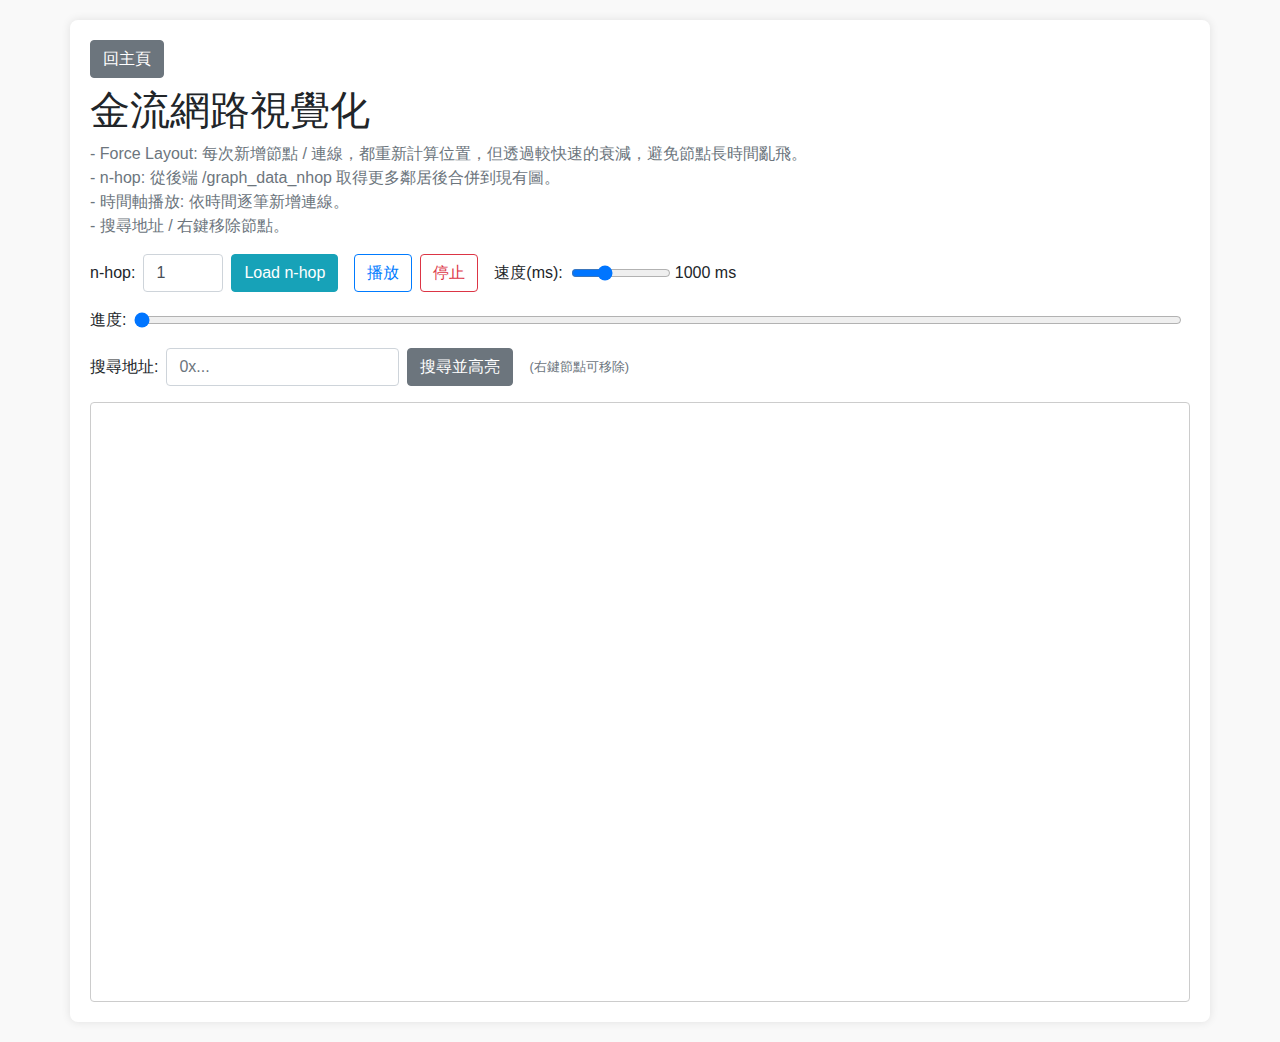
==== templates/graph.html @ bf417b66 "Initial commit - Add project structure, .gitignore, README, LICENSE and source code" ====
<!DOCTYPE html>
<html lang="zh-Hant">
<head>
  <meta charset="UTF-8">
  <title>金流網路視覺化 (Force Layout + n-hop + 時間軸)</title>
  <link rel="stylesheet" href="https://stackpath.bootstrapcdn.com/bootstrap/4.5.2/css/bootstrap.min.css">
  <script src="https://d3js.org/d3.v7.min.js"></script>
  <style>
    body {
      margin: 0; padding: 20px; background: #f9f9f9;
      font-family: "Microsoft JhengHei", sans-serif;
    }
    .container {
      background:#fff; padding:20px; border-radius:8px; 
      box-shadow:0 0 10px rgba(0,0,0,0.1);
    }
    #graph-container {
      width:100%; height:600px; border:1px solid #ccc; border-radius:4px;
      position:relative; overflow:hidden;
    }
    #chart {
      width:100%; height:100%;
      viewBox:0 0 960 600; 
      preserveAspectRatio:xMidYMid meet;
    }
    .node { stroke:#fff; stroke-width:1.5px; cursor:pointer; }
    .link { stroke:#999; stroke-opacity:0.6; }
    .tooltip {
      position:absolute; padding:5px 8px; background:rgba(0,0,0,0.7); color:#fff;
      border-radius:3px; font-size:12px; pointer-events:none; 
      opacity:0; transition:opacity 0.2s; z-index:999;
    }
  </style>
</head>
<body>
<div class="container">
  <a href="/" class="btn btn-secondary mb-2">回主頁</a>
  <h1>金流網路視覺化</h1>
  <p class="text-muted">
    - Force Layout: 每次新增節點 / 連線，都重新計算位置，但透過較快速的衰減，避免節點長時間亂飛。<br>
    - n-hop: 從後端 /graph_data_nhop 取得更多鄰居後合併到現有圖。<br>
    - 時間軸播放: 依時間逐筆新增連線。<br>
    - 搜尋地址 / 右鍵移除節點。
  </p>

  <!-- 操作列: n-hop + 播放速度 + 時間軸 -->
  <div class="form-inline mb-3">
    <label class="mr-2">n-hop:</label>
    <input type="number" id="hopInput" class="form-control mr-2" value="1" style="width:80px;">
    <button id="hopBtn" class="btn btn-info mr-3">Load n-hop</button>

    <button id="playBtn" class="btn btn-outline-primary mr-2">播放</button>
    <button id="stopBtn" class="btn btn-outline-danger mr-3">停止</button>

    <label for="speedRange" class="mr-2">速度(ms):</label>
    <input type="range" id="speedRange" min="100" max="3000" step="100" value="1000" style="width:100px;">
    <span id="speedLabel" class="ml-1">1000 ms</span>
  </div>

  <div class="form-inline mb-3">
    <label class="mr-2">進度:</label>
    <input type="range" id="timelineRange" min="0" value="0" step="1" style="flex:1;">
    <span id="timelineInfo" class="ml-2"></span>
  </div>

  <!-- 搜尋 & 移除 -->
  <div class="form-inline mb-3">
    <label class="mr-2">搜尋地址:</label>
    <input type="text" id="searchInput" class="form-control mr-2" placeholder="0x...">
    <button id="searchBtn" class="btn btn-secondary">搜尋並高亮</button>
    <small class="text-muted ml-3">(右鍵節點可移除)</small>
  </div>

  <div id="graph-container">
    <svg id="chart"></svg>
    <div class="tooltip" id="tooltip"></div>
  </div>
</div>

<script>
// ---- D3.js 基本設定 ----
const svg = d3.select("#chart");
const tooltip = d3.select("#tooltip");
const g = svg.append("g").attr("class","all-content");

// zoom & pan
const zoom = d3.zoom()
  .scaleExtent([0.1, 10])
  .on("zoom",(event)=>{
    g.attr("transform", event.transform);
  });
svg.call(zoom);

// Force Simulation
// 調整 alphaDecay 或 velocityDecay, 使得每次重新啟動後能更快收斂
let simulation = d3.forceSimulation()
  .force("link", d3.forceLink().distance(120).id(d=>d.id))
  .force("charge", d3.forceManyBody().strength(-300))
  .force("center", d3.forceCenter(480,300))
  .alphaDecay(0.05)        // 收斂速度
  .velocityDecay(0.5);     // 速度衰減, 可再自行調大, 例如0.7

let nodes = [];
let links = [];
let linkWidthScale;

// BFS n-hop
document.getElementById("hopBtn").addEventListener("click", async ()=>{
  let hop = parseInt(document.getElementById("hopInput").value)||1;
  try {
    const res = await fetch(`/graph_data_nhop?hop=${hop}`);
    const data = await res.json();
    if(!data.nodes || !data.links){
      alert("n-hop 回傳格式有誤");
      return;
    }
    // 合併
    mergeData(data.nodes, data.links);
    // re-run layout
    simulation.alpha(0.6).restart();
  } catch(e){
    console.error("n-hop error", e);
  }
});

// 載入基礎圖
function loadGraphData() {
  fetch("/graph_data")
    .then(r=>r.json())
    .then(data=>{
      nodes = data.nodes||[];
      links = data.links||[];
      updateGraph();

      // 用於時間軸
      originalLinks = JSON.parse(JSON.stringify(links));
      originalLinks.forEach(l=>{
        if(!l.time) l.time = "1970-01-01 00:00:00";
      });
      originalLinks.sort((a,b)=> new Date(a.time)- new Date(b.time));
      timelineRange.max = originalLinks.length.toString();
      updateTimelineInfo(0, originalLinks.length);
    })
    .catch(e=> console.error("loadGraphData error:", e));
}

// merge n-hop 新回來的 nodes, links
function mergeData(newNodes, newLinks) {
  // 先把已存在id收集
  let existingIds = new Set(nodes.map(n=>n.id));
  let existingPairs = new Set(links.map(l=> l.source.id+"-"+l.target.id+"-"+l.value));
  
  // 合併 nodes
  for(let nd of newNodes){
    if(!existingIds.has(nd.id)){
      nodes.push(nd);
      existingIds.add(nd.id);
    }
  }
  // 合併 links
  for(let lk of newLinks){
    let key = lk.source+"-"+lk.target+"-"+lk.value;
    if(!existingPairs.has(key)){
      links.push(lk);
      existingPairs.add(key);
    }
  }
  updateGraph();
}

function updateGraph() {
  // link join
  let linkSel = g.selectAll("line.link")
    .data(links, d => d.source+"-"+d.target+"-"+d.value);
  linkSel.exit().remove();

  let linkEnter = linkSel.enter().append("line")
    .attr("class","link")
    .on("mouseover",function(e,d){
      d3.select(this).attr("stroke","orange").attr("stroke-width",3);
      tooltip.html(`金額(USD): ${d.value.toFixed(2)}<br>時間: ${d.time}`)
        .style("left",(e.pageX+12)+"px")
        .style("top",(e.pageY+12)+"px")
        .style("opacity",1);
    })
    .on("mousemove",(e)=>{
      tooltip.style("left",(e.pageX+12)+"px")
             .style("top",(e.pageY+12)+"px");
    })
    .on("mouseout",(e,d)=>{
      d3.select(this).attr("stroke","#999").attr("stroke-width", linkWidthScale(d.value));
      tooltip.style("opacity",0);
    });
  linkSel = linkSel.merge(linkEnter);

  // node join
  let nodeSel = g.selectAll("circle.node")
    .data(nodes, d=> d.id);
  nodeSel.exit().remove();

  let nodeEnter = nodeSel.enter().append("circle")
    .attr("class","node")
    .attr("r",10)
    .attr("fill", d=> d.is_blacklisted? "red":"green")
    .on("mouseover", function(e,d){
      tooltip.html(`地址: ${d.id}<br>黑名單: ${d.is_blacklisted?'是':'否'}`)
        .style("left",(e.pageX+12)+"px")
        .style("top",(e.pageY+12)+"px")
        .style("opacity",1);
    })
    .on("mousemove",(e)=>{
      tooltip.style("left",(e.pageX+12)+"px").style("top",(e.pageY+12)+"px");
    })
    .on("mouseout",()=>{
      tooltip.style("opacity",0);
    })
    .on("contextmenu",(e,d)=>{
      e.preventDefault();
      removeNode(d.id);
    })
    .call(d3.drag()
      .on("start", dragstarted)
      .on("drag", dragged)
      .on("end", dragended)
    );
  nodeSel = nodeSel.merge(nodeEnter);

  // linkWidthScale
  let maxVal = d3.max(links, d=> d.value) || 1;
  linkWidthScale = d3.scaleLinear().domain([0, maxVal]).range([0.5,8]);
  linkSel.attr("stroke","#999")
         .attr("stroke-width", d=> linkWidthScale(d.value));

  // Force simulation
  simulation.nodes(nodes);
  // 若 link.source, link.target 還是字串 => 需先 transform
  // 但我們 BFS 回來其實是 string, D3 會自動 map =>  這裡 .id(d=>d.id)
  simulation.force("link").links(links);
  // 重新啟動  alpha=0.6 => 以一個中等數值開始
  simulation.alpha(0.6).restart();
  
  simulation.on("tick", ()=>{
    linkSel
      .attr("x1", d=> d.source.x)
      .attr("y1", d=> d.source.y)
      .attr("x2", d=> d.target.x)
      .attr("y2", d=> d.target.y);
    nodeSel
      .attr("cx", d=> d.x)
      .attr("cy", d=> d.y);
  });
}

// 拖曳
function dragstarted(event,d) {
  if(!event.active) simulation.alphaTarget(0.3).restart();
  d.fx = d.x;
  d.fy = d.y;
}
function dragged(event,d) {
  d.fx = event.x;
  d.fy = event.y;
}
function dragended(event,d) {
  if(!event.active) simulation.alphaTarget(0);
  // 如果想讓節點固定位置 => 保留 d.fx, d.fy
  // 若想讓它在下次layout時動 => 註解下行
  // d.fx = null; d.fy = null;
}

function removeNode(id) {
  nodes = nodes.filter(n=> n.id!==id);
  links = links.filter(l=> {
    let sid = (typeof l.source==="object")?l.source.id:l.source;
    let tid = (typeof l.target==="object")?l.target.id:l.target;
    return (sid!==id && tid!==id);
  });
  updateGraph();
}

// 搜尋
document.getElementById("searchBtn").addEventListener("click", ()=>{
  let kw = document.getElementById("searchInput").value.trim().toLowerCase();
  if(!kw) return;
  g.selectAll("circle.node")
    .attr("fill", d=> d.is_blacklisted?"red":"green")
    .filter(d=> d.id.toLowerCase().includes(kw))
    .attr("fill","yellow");
});

// ---------- 時間軸播放 ----------
let originalLinks = [];
let playing = false;
let timer = null;
let currentIndex = 0;
let speedMs = 1000;

let speedRange = document.getElementById("speedRange");
let speedLabel = document.getElementById("speedLabel");
speedMs = parseInt(speedRange.value,10);
speedLabel.textContent = speedMs+" ms";

speedRange.addEventListener("input",()=>{
  speedMs = parseInt(speedRange.value,10);
  speedLabel.textContent = speedMs+" ms";
  if(playing){
    stopPlayback();
    startPlayback();
  }
});

// timeline
let timelineRange = document.getElementById("timelineRange");
let timelineInfo = document.getElementById("timelineInfo");
timelineRange.value="0";
timelineRange.addEventListener("input",()=>{
  let val = parseInt(timelineRange.value,10);
  stopPlayback();
  jumpToIndex(val);
});

document.getElementById("playBtn").addEventListener("click",()=>{
  stopPlayback();
  startPlayback();
});
document.getElementById("stopBtn").addEventListener("click",()=>{
  stopPlayback();
});

function startPlayback() {
  if(playing) return;
  playing = true;

  // 清空圖
  nodes = [];
  links = [];
  updateGraph();

  currentIndex=0;
  timelineRange.value="0";
  updateTimelineInfo(currentIndex, originalLinks.length);

  timer = setInterval(()=>{
    if(currentIndex>=originalLinks.length) {
      stopPlayback();
      return;
    }
    addLinkUpToIndex(currentIndex);
    currentIndex++;
    timelineRange.value=currentIndex.toString();
    updateTimelineInfo(currentIndex, originalLinks.length);
  }, speedMs);
}
function stopPlayback() {
  playing=false;
  if(timer) clearInterval(timer);
}
function addLinkUpToIndex(idx){
  let l = originalLinks[idx];
  // 確保 source/target
  let sid = l.source, tid = l.target;
  if(!nodes.find(n=> n.id===sid)){
    nodes.push({ id: sid, is_blacklisted:false});
  }
  if(!nodes.find(n=> n.id===tid)){
    nodes.push({ id: tid, is_blacklisted:false});
  }
  links.push(l);
  updateGraph();  // Force layout => 節點可能動, 但會快速收斂
}
function jumpToIndex(newIndex){
  nodes=[];
  links=[];
  updateGraph();
  for(let i=0;i<newIndex;i++){
    addLinkUpToIndex(i);
  }
  currentIndex=newIndex;
  updateTimelineInfo(currentIndex, originalLinks.length);
}
function updateTimelineInfo(idx, total){
  timelineInfo.textContent=`${idx} / ${total}`;
}

// 載入基礎資料
loadGraphData();
</script>
</body>
</html>
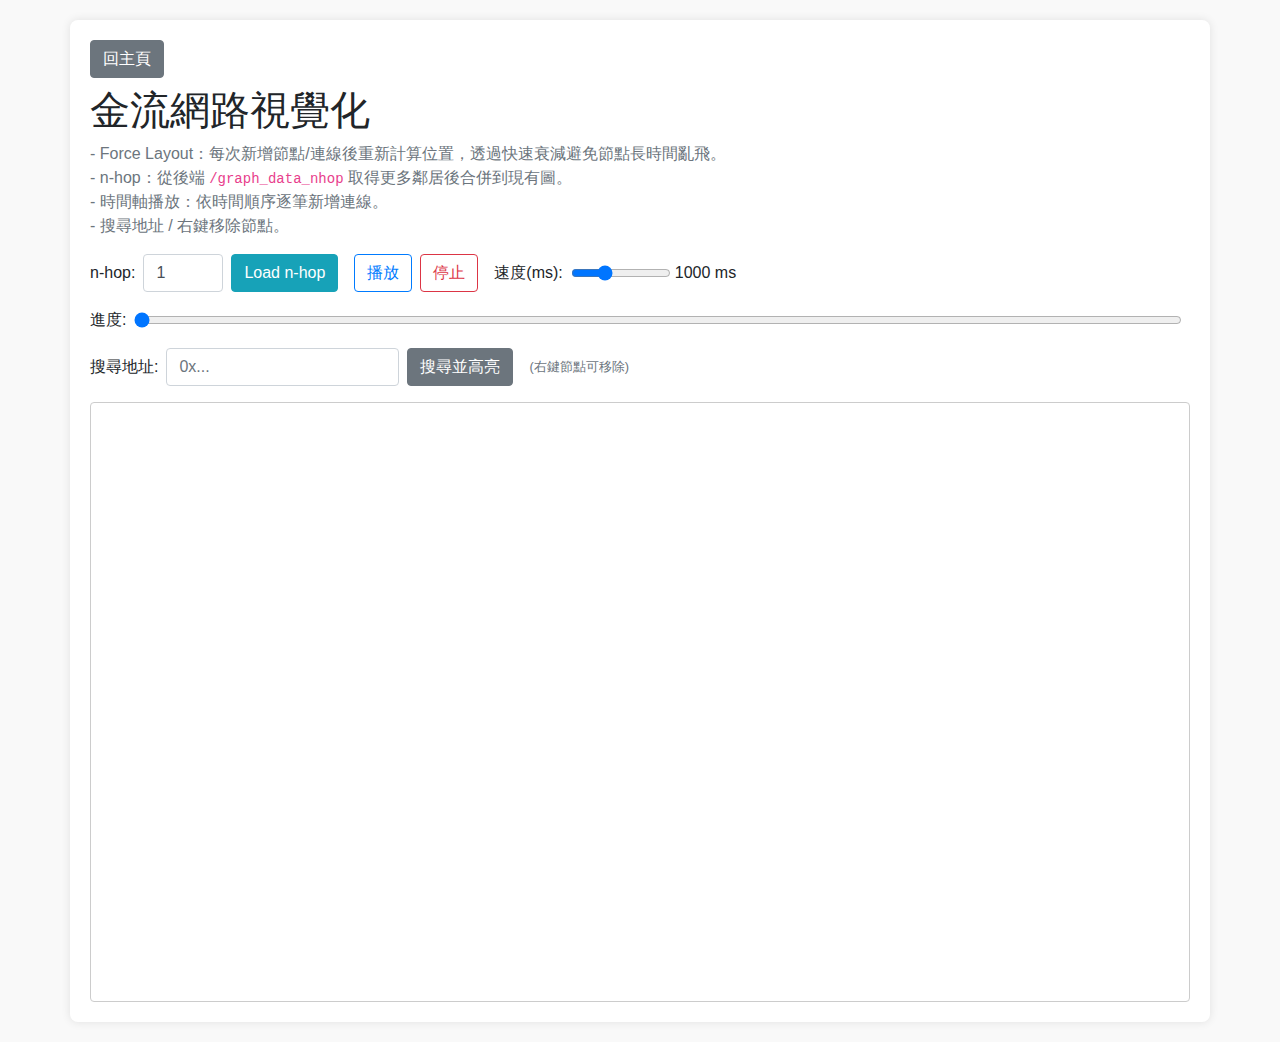
==== commit ce48d099: "Update graph.html: 動態計算 tooltip 偏移" ====
--- a/templates/graph.html
+++ b/templates/graph.html
@@ -7,28 +7,51 @@
   <script src="https://d3js.org/d3.v7.min.js"></script>
   <style>
     body {
-      margin: 0; padding: 20px; background: #f9f9f9;
+      margin: 0; 
+      padding: 20px; 
+      background: #f9f9f9;
       font-family: "Microsoft JhengHei", sans-serif;
     }
     .container {
-      background:#fff; padding:20px; border-radius:8px; 
-      box-shadow:0 0 10px rgba(0,0,0,0.1);
+      background: #fff; 
+      padding: 20px; 
+      border-radius: 8px; 
+      box-shadow: 0 0 10px rgba(0,0,0,0.1);
     }
     #graph-container {
-      width:100%; height:600px; border:1px solid #ccc; border-radius:4px;
-      position:relative; overflow:hidden;
+      width: 100%; 
+      height: 600px; 
+      border: 1px solid #ccc; 
+      border-radius: 4px;
+      position: relative; 
+      overflow: hidden;
     }
     #chart {
-      width:100%; height:100%;
-      viewBox:0 0 960 600; 
-      preserveAspectRatio:xMidYMid meet;
-    }
-    .node { stroke:#fff; stroke-width:1.5px; cursor:pointer; }
-    .link { stroke:#999; stroke-opacity:0.6; }
+      width: 100%; 
+      height: 100%;
+      viewBox: 0 0 960 600; 
+      preserveAspectRatio: xMidYMid meet;
+    }
+    .node { 
+      stroke: #fff; 
+      stroke-width: 1.5px; 
+      cursor: pointer; 
+    }
+    .link { 
+      stroke: #999; 
+      stroke-opacity: 0.6; 
+    }
     .tooltip {
-      position:absolute; padding:5px 8px; background:rgba(0,0,0,0.7); color:#fff;
-      border-radius:3px; font-size:12px; pointer-events:none; 
-      opacity:0; transition:opacity 0.2s; z-index:999;
+      position: absolute; 
+      padding: 5px 8px; 
+      background: rgba(0,0,0,0.7); 
+      color: #fff;
+      border-radius: 3px; 
+      font-size: 12px; 
+      pointer-events: none; 
+      opacity: 0; 
+      transition: opacity 0.2s; 
+      z-index: 999;
     }
   </style>
 </head>
@@ -37,13 +60,13 @@
   <a href="/" class="btn btn-secondary mb-2">回主頁</a>
   <h1>金流網路視覺化</h1>
   <p class="text-muted">
-    - Force Layout: 每次新增節點 / 連線，都重新計算位置，但透過較快速的衰減，避免節點長時間亂飛。<br>
-    - n-hop: 從後端 /graph_data_nhop 取得更多鄰居後合併到現有圖。<br>
-    - 時間軸播放: 依時間逐筆新增連線。<br>
+    - Force Layout：每次新增節點/連線後重新計算位置，透過快速衰減避免節點長時間亂飛。<br>
+    - n-hop：從後端 <code>/graph_data_nhop</code> 取得更多鄰居後合併到現有圖。<br>
+    - 時間軸播放：依時間順序逐筆新增連線。<br>
     - 搜尋地址 / 右鍵移除節點。
   </p>
 
-  <!-- 操作列: n-hop + 播放速度 + 時間軸 -->
+  <!-- 操作列：n-hop、播放控制、時間軸 -->
   <div class="form-inline mb-3">
     <label class="mr-2">n-hop:</label>
     <input type="number" id="hopInput" class="form-control mr-2" value="1" style="width:80px;">
@@ -63,7 +86,7 @@
     <span id="timelineInfo" class="ml-2"></span>
   </div>
 
-  <!-- 搜尋 & 移除 -->
+  <!-- 搜尋與移除 -->
   <div class="form-inline mb-3">
     <label class="mr-2">搜尋地址:</label>
     <input type="text" id="searchInput" class="form-control mr-2" placeholder="0x...">
@@ -78,312 +101,333 @@
 </div>
 
 <script>
-// ---- D3.js 基本設定 ----
-const svg = d3.select("#chart");
-const tooltip = d3.select("#tooltip");
-const g = svg.append("g").attr("class","all-content");
-
-// zoom & pan
-const zoom = d3.zoom()
-  .scaleExtent([0.1, 10])
-  .on("zoom",(event)=>{
-    g.attr("transform", event.transform);
-  });
-svg.call(zoom);
-
-// Force Simulation
-// 調整 alphaDecay 或 velocityDecay, 使得每次重新啟動後能更快收斂
-let simulation = d3.forceSimulation()
-  .force("link", d3.forceLink().distance(120).id(d=>d.id))
-  .force("charge", d3.forceManyBody().strength(-300))
-  .force("center", d3.forceCenter(480,300))
-  .alphaDecay(0.05)        // 收斂速度
-  .velocityDecay(0.5);     // 速度衰減, 可再自行調大, 例如0.7
-
-let nodes = [];
-let links = [];
-let linkWidthScale;
-
-// BFS n-hop
-document.getElementById("hopBtn").addEventListener("click", async ()=>{
-  let hop = parseInt(document.getElementById("hopInput").value)||1;
-  try {
-    const res = await fetch(`/graph_data_nhop?hop=${hop}`);
-    const data = await res.json();
-    if(!data.nodes || !data.links){
-      alert("n-hop 回傳格式有誤");
-      return;
-    }
-    // 合併
-    mergeData(data.nodes, data.links);
-    // re-run layout
+  // 取得圖形容器與 tooltip 元素
+  const containerElem = document.getElementById("graph-container");
+  const svg = d3.select("#chart");
+  const tooltip = d3.select("#tooltip");
+  const g = svg.append("g").attr("class", "all-content");
+
+  // 設定 zoom 與 pan
+  const zoom = d3.zoom()
+    .scaleExtent([0.1, 10])
+    .on("zoom", (event) => {
+      g.attr("transform", event.transform);
+    });
+  svg.call(zoom);
+
+  // Force Simulation 設定
+  let simulation = d3.forceSimulation()
+    .force("link", d3.forceLink().distance(120).id(d => d.id))
+    .force("charge", d3.forceManyBody().strength(-300))
+    .force("center", d3.forceCenter(480, 300))
+    .alphaDecay(0.05)
+    .velocityDecay(0.5);
+
+  let nodes = [];
+  let links = [];
+  let linkWidthScale;
+
+  // ---------- BFS n-hop 功能 ----------
+  document.getElementById("hopBtn").addEventListener("click", async () => {
+    let hop = parseInt(document.getElementById("hopInput").value) || 1;
+    try {
+      const res = await fetch(`/graph_data_nhop?hop=${hop}`);
+      const data = await res.json();
+      if (!data.nodes || !data.links) {
+        alert("n-hop 回傳格式有誤");
+        return;
+      }
+      mergeData(data.nodes, data.links);
+      simulation.alpha(0.6).restart();
+    } catch (e) {
+      console.error("n-hop error", e);
+    }
+  });
+
+  // ---------- 載入基礎圖資料 ----------
+  function loadGraphData() {
+    fetch("/graph_data")
+      .then(r => r.json())
+      .then(data => {
+        nodes = data.nodes || [];
+        links = data.links || [];
+        updateGraph();
+
+        // 時間軸播放用資料
+        originalLinksGlobal = JSON.parse(JSON.stringify(links));
+        originalLinksGlobal.forEach(l => {
+          if (!l.time) l.time = "1970-01-01 00:00:00";
+        });
+        originalLinksGlobal.sort((a, b) => new Date(a.time) - new Date(b.time));
+        timelineRange.max = originalLinksGlobal.length.toString();
+        updateTimelineInfo(0, originalLinksGlobal.length);
+      })
+      .catch(e => console.error("loadGraphData error:", e));
+  }
+
+  // ---------- 合併 n-hop 新資料 ----------
+  function mergeData(newNodes, newLinks) {
+    newNodes.forEach(nd => {
+      let id = (typeof nd.id === "object" && nd.id.id) ? nd.id.id : nd.id;
+      id = id.toString();
+      nd.id = id;
+      if (!nodes.find(n => n.id === id)) {
+        nodes.push(nd);
+      }
+    });
+    newLinks.forEach(lk => {
+      let s = (typeof lk.source === "object" && lk.source.id) ? lk.source.id : lk.source;
+      let t = (typeof lk.target === "object" && lk.target.id) ? lk.target.id : lk.target;
+      s = s.toString();
+      t = t.toString();
+      if (!links.find(l => {
+        let ls = (typeof l.source === "object" && l.source.id) ? l.source.id : l.source;
+        let lt = (typeof l.target === "object" && l.target.id) ? l.target.id : l.target;
+        return (ls.toString() === s && lt.toString() === t && l.value == lk.value);
+      })) {
+        links.push({ source: s, target: t, value: lk.value, time: lk.time });
+      }
+    });
+    updateGraph();
+  }
+
+  // ---------- 更新圖形呈現 ----------
+  function updateGraph() {
+    // 將連線中若 source/target 為字串的部分轉換為節點物件
+    links.forEach(l => {
+      if (typeof l.source === "string") {
+        l.source = nodes.find(n => n.id === l.source);
+      }
+      if (typeof l.target === "string") {
+        l.target = nodes.find(n => n.id === l.target);
+      }
+    });
+
+    let linkSel = g.selectAll("line.link")
+      .data(links, d => d.source.id + "-" + d.target.id + "-" + d.value);
+    linkSel.exit().remove();
+
+    // 動態計算 tooltip 偏移：以容器邊界與 event.clientX/Y 為依據
+    let linkEnter = linkSel.enter().append("line")
+      .attr("class", "link")
+      .on("mouseover", function(event, d) {
+        d3.select(this).attr("stroke", "orange").attr("stroke-width", 3);
+        const containerRect = containerElem.getBoundingClientRect();
+        const offsetX = event.clientX - containerRect.left + 10; // 動態偏移量
+        const offsetY = event.clientY - containerRect.top + 10;
+        tooltip.html(`金額(USD): ${d.value.toFixed(2)}<br>時間: ${d.time}`)
+               .style("left", offsetX + "px")
+               .style("top", offsetY + "px")
+               .style("opacity", 1);
+      })
+      .on("mousemove", function(event, d) {
+        const containerRect = containerElem.getBoundingClientRect();
+        const offsetX = event.clientX - containerRect.left + 10;
+        const offsetY = event.clientY - containerRect.top + 10;
+        tooltip.style("left", offsetX + "px")
+               .style("top", offsetY + "px");
+      })
+      .on("mouseout", function(event, d) {
+        d3.select(this).attr("stroke", "#999")
+          .attr("stroke-width", linkWidthScale(d.value));
+        tooltip.style("opacity", 0);
+      });
+    linkSel = linkSel.merge(linkEnter);
+
+    let nodeSel = g.selectAll("circle.node")
+      .data(nodes, d => d.id);
+    nodeSel.exit().remove();
+
+    let nodeEnter = nodeSel.enter().append("circle")
+      .attr("class", "node")
+      .attr("r", 10)
+      .attr("fill", d => d.is_blacklisted ? "red" : "green")
+      .on("mouseover", function(event, d) {
+        const containerRect = containerElem.getBoundingClientRect();
+        const offsetX = event.clientX - containerRect.left + 10;
+        const offsetY = event.clientY - containerRect.top + 10;
+        tooltip.html(`地址: ${d.id}<br>黑名單: ${d.is_blacklisted ? "是" : "否"}`)
+               .style("left", offsetX + "px")
+               .style("top", offsetY + "px")
+               .style("opacity", 1);
+      })
+      .on("mousemove", function(event, d) {
+        const containerRect = containerElem.getBoundingClientRect();
+        const offsetX = event.clientX - containerRect.left + 10;
+        const offsetY = event.clientY - containerRect.top + 10;
+        tooltip.style("left", offsetX + "px")
+               .style("top", offsetY + "px");
+      })
+      .on("mouseout", () => {
+        tooltip.style("opacity", 0);
+      })
+      .on("contextmenu", (event, d) => {
+        event.preventDefault();
+        removeNode(d.id);
+      })
+      .call(d3.drag()
+        .on("start", dragstarted)
+        .on("drag", dragged)
+        .on("end", dragended)
+      );
+    nodeSel = nodeSel.merge(nodeEnter);
+
+    let maxVal = d3.max(links, d => d.value) || 1;
+    linkWidthScale = d3.scaleLinear().domain([0, maxVal]).range([0.5, 8]);
+    linkSel.attr("stroke", "#999")
+           .attr("stroke-width", d => linkWidthScale(d.value));
+
+    simulation.nodes(nodes);
+    simulation.force("link").links(links);
     simulation.alpha(0.6).restart();
-  } catch(e){
-    console.error("n-hop error", e);
-  }
-});
-
-// 載入基礎圖
-function loadGraphData() {
-  fetch("/graph_data")
-    .then(r=>r.json())
-    .then(data=>{
-      nodes = data.nodes||[];
-      links = data.links||[];
-      updateGraph();
-
-      // 用於時間軸
-      originalLinks = JSON.parse(JSON.stringify(links));
-      originalLinks.forEach(l=>{
-        if(!l.time) l.time = "1970-01-01 00:00:00";
-      });
-      originalLinks.sort((a,b)=> new Date(a.time)- new Date(b.time));
-      timelineRange.max = originalLinks.length.toString();
-      updateTimelineInfo(0, originalLinks.length);
-    })
-    .catch(e=> console.error("loadGraphData error:", e));
-}
-
-// merge n-hop 新回來的 nodes, links
-function mergeData(newNodes, newLinks) {
-  // 先把已存在id收集
-  let existingIds = new Set(nodes.map(n=>n.id));
-  let existingPairs = new Set(links.map(l=> l.source.id+"-"+l.target.id+"-"+l.value));
-  
-  // 合併 nodes
-  for(let nd of newNodes){
-    if(!existingIds.has(nd.id)){
-      nodes.push(nd);
-      existingIds.add(nd.id);
-    }
-  }
-  // 合併 links
-  for(let lk of newLinks){
-    let key = lk.source+"-"+lk.target+"-"+lk.value;
-    if(!existingPairs.has(key)){
-      links.push(lk);
-      existingPairs.add(key);
-    }
-  }
-  updateGraph();
-}
-
-function updateGraph() {
-  // link join
-  let linkSel = g.selectAll("line.link")
-    .data(links, d => d.source+"-"+d.target+"-"+d.value);
-  linkSel.exit().remove();
-
-  let linkEnter = linkSel.enter().append("line")
-    .attr("class","link")
-    .on("mouseover",function(e,d){
-      d3.select(this).attr("stroke","orange").attr("stroke-width",3);
-      tooltip.html(`金額(USD): ${d.value.toFixed(2)}<br>時間: ${d.time}`)
-        .style("left",(e.pageX+12)+"px")
-        .style("top",(e.pageY+12)+"px")
-        .style("opacity",1);
-    })
-    .on("mousemove",(e)=>{
-      tooltip.style("left",(e.pageX+12)+"px")
-             .style("top",(e.pageY+12)+"px");
-    })
-    .on("mouseout",(e,d)=>{
-      d3.select(this).attr("stroke","#999").attr("stroke-width", linkWidthScale(d.value));
-      tooltip.style("opacity",0);
-    });
-  linkSel = linkSel.merge(linkEnter);
-
-  // node join
-  let nodeSel = g.selectAll("circle.node")
-    .data(nodes, d=> d.id);
-  nodeSel.exit().remove();
-
-  let nodeEnter = nodeSel.enter().append("circle")
-    .attr("class","node")
-    .attr("r",10)
-    .attr("fill", d=> d.is_blacklisted? "red":"green")
-    .on("mouseover", function(e,d){
-      tooltip.html(`地址: ${d.id}<br>黑名單: ${d.is_blacklisted?'是':'否'}`)
-        .style("left",(e.pageX+12)+"px")
-        .style("top",(e.pageY+12)+"px")
-        .style("opacity",1);
-    })
-    .on("mousemove",(e)=>{
-      tooltip.style("left",(e.pageX+12)+"px").style("top",(e.pageY+12)+"px");
-    })
-    .on("mouseout",()=>{
-      tooltip.style("opacity",0);
-    })
-    .on("contextmenu",(e,d)=>{
-      e.preventDefault();
-      removeNode(d.id);
-    })
-    .call(d3.drag()
-      .on("start", dragstarted)
-      .on("drag", dragged)
-      .on("end", dragended)
-    );
-  nodeSel = nodeSel.merge(nodeEnter);
-
-  // linkWidthScale
-  let maxVal = d3.max(links, d=> d.value) || 1;
-  linkWidthScale = d3.scaleLinear().domain([0, maxVal]).range([0.5,8]);
-  linkSel.attr("stroke","#999")
-         .attr("stroke-width", d=> linkWidthScale(d.value));
-
-  // Force simulation
-  simulation.nodes(nodes);
-  // 若 link.source, link.target 還是字串 => 需先 transform
-  // 但我們 BFS 回來其實是 string, D3 會自動 map =>  這裡 .id(d=>d.id)
-  simulation.force("link").links(links);
-  // 重新啟動  alpha=0.6 => 以一個中等數值開始
-  simulation.alpha(0.6).restart();
-  
-  simulation.on("tick", ()=>{
-    linkSel
-      .attr("x1", d=> d.source.x)
-      .attr("y1", d=> d.source.y)
-      .attr("x2", d=> d.target.x)
-      .attr("y2", d=> d.target.y);
-    nodeSel
-      .attr("cx", d=> d.x)
-      .attr("cy", d=> d.y);
-  });
-}
-
-// 拖曳
-function dragstarted(event,d) {
-  if(!event.active) simulation.alphaTarget(0.3).restart();
-  d.fx = d.x;
-  d.fy = d.y;
-}
-function dragged(event,d) {
-  d.fx = event.x;
-  d.fy = event.y;
-}
-function dragended(event,d) {
-  if(!event.active) simulation.alphaTarget(0);
-  // 如果想讓節點固定位置 => 保留 d.fx, d.fy
-  // 若想讓它在下次layout時動 => 註解下行
-  // d.fx = null; d.fy = null;
-}
-
-function removeNode(id) {
-  nodes = nodes.filter(n=> n.id!==id);
-  links = links.filter(l=> {
-    let sid = (typeof l.source==="object")?l.source.id:l.source;
-    let tid = (typeof l.target==="object")?l.target.id:l.target;
-    return (sid!==id && tid!==id);
-  });
-  updateGraph();
-}
-
-// 搜尋
-document.getElementById("searchBtn").addEventListener("click", ()=>{
-  let kw = document.getElementById("searchInput").value.trim().toLowerCase();
-  if(!kw) return;
-  g.selectAll("circle.node")
-    .attr("fill", d=> d.is_blacklisted?"red":"green")
-    .filter(d=> d.id.toLowerCase().includes(kw))
-    .attr("fill","yellow");
-});
-
-// ---------- 時間軸播放 ----------
-let originalLinks = [];
-let playing = false;
-let timer = null;
-let currentIndex = 0;
-let speedMs = 1000;
-
-let speedRange = document.getElementById("speedRange");
-let speedLabel = document.getElementById("speedLabel");
-speedMs = parseInt(speedRange.value,10);
-speedLabel.textContent = speedMs+" ms";
-
-speedRange.addEventListener("input",()=>{
-  speedMs = parseInt(speedRange.value,10);
-  speedLabel.textContent = speedMs+" ms";
-  if(playing){
+
+    simulation.on("tick", () => {
+      linkSel.attr("x1", d => d.source.x)
+             .attr("y1", d => d.source.y)
+             .attr("x2", d => d.target.x)
+             .attr("y2", d => d.target.y);
+      nodeSel.attr("cx", d => d.x)
+             .attr("cy", d => d.y);
+    });
+  }
+
+  function dragstarted(event, d) {
+    if (!event.active) simulation.alphaTarget(0.3).restart();
+    d.fx = d.x;
+    d.fy = d.y;
+  }
+  function dragged(event, d) {
+    d.fx = event.x;
+    d.fy = event.y;
+  }
+  function dragended(event, d) {
+    if (!event.active) simulation.alphaTarget(0);
+    // 若希望釋放固定，可取消下面註解
+    // d.fx = null; d.fy = null;
+  }
+
+  function removeNode(id) {
+    nodes = nodes.filter(n => n.id !== id);
+    links = links.filter(l => {
+      let sid = (typeof l.source === "object") ? l.source.id : l.source;
+      let tid = (typeof l.target === "object") ? l.target.id : l.target;
+      return (sid !== id && tid !== id);
+    });
+    updateGraph();
+  }
+
+  document.getElementById("searchBtn").addEventListener("click", () => {
+    let kw = document.getElementById("searchInput").value.trim().toLowerCase();
+    if (!kw) return;
+    g.selectAll("circle.node")
+      .attr("fill", d => d.is_blacklisted ? "red" : "green")
+      .filter(d => d.id.toLowerCase().includes(kw))
+      .attr("fill", "yellow");
+  });
+
+  // ---------- 時間軸播放功能 ----------
+  let originalLinksGlobal = [];
+  let playing = false;
+  let timer = null;
+  let currentIndex = 0;
+  let speedMs = 1000;
+
+  let speedRange = document.getElementById("speedRange");
+  let speedLabel = document.getElementById("speedLabel");
+  speedMs = parseInt(speedRange.value, 10);
+  speedLabel.textContent = speedMs + " ms";
+  speedRange.addEventListener("input", () => {
+    speedMs = parseInt(speedRange.value, 10);
+    speedLabel.textContent = speedMs + " ms";
+    if (playing) {
+      stopPlayback();
+      startPlayback();
+    }
+  });
+  let timelineRange = document.getElementById("timelineRange");
+  let timelineInfo = document.getElementById("timelineInfo");
+  timelineRange.value = "0";
+  timelineRange.addEventListener("input", () => {
+    let val = parseInt(timelineRange.value, 10);
+    stopPlayback();
+    jumpToIndex(val);
+  });
+  document.getElementById("playBtn").addEventListener("click", () => {
     stopPlayback();
     startPlayback();
-  }
-});
-
-// timeline
-let timelineRange = document.getElementById("timelineRange");
-let timelineInfo = document.getElementById("timelineInfo");
-timelineRange.value="0";
-timelineRange.addEventListener("input",()=>{
-  let val = parseInt(timelineRange.value,10);
-  stopPlayback();
-  jumpToIndex(val);
-});
-
-document.getElementById("playBtn").addEventListener("click",()=>{
-  stopPlayback();
-  startPlayback();
-});
-document.getElementById("stopBtn").addEventListener("click",()=>{
-  stopPlayback();
-});
-
-function startPlayback() {
-  if(playing) return;
-  playing = true;
-
-  // 清空圖
-  nodes = [];
-  links = [];
-  updateGraph();
-
-  currentIndex=0;
-  timelineRange.value="0";
-  updateTimelineInfo(currentIndex, originalLinks.length);
-
-  timer = setInterval(()=>{
-    if(currentIndex>=originalLinks.length) {
-      stopPlayback();
-      return;
-    }
-    addLinkUpToIndex(currentIndex);
-    currentIndex++;
-    timelineRange.value=currentIndex.toString();
-    updateTimelineInfo(currentIndex, originalLinks.length);
-  }, speedMs);
-}
-function stopPlayback() {
-  playing=false;
-  if(timer) clearInterval(timer);
-}
-function addLinkUpToIndex(idx){
-  let l = originalLinks[idx];
-  // 確保 source/target
-  let sid = l.source, tid = l.target;
-  if(!nodes.find(n=> n.id===sid)){
-    nodes.push({ id: sid, is_blacklisted:false});
-  }
-  if(!nodes.find(n=> n.id===tid)){
-    nodes.push({ id: tid, is_blacklisted:false});
-  }
-  links.push(l);
-  updateGraph();  // Force layout => 節點可能動, 但會快速收斂
-}
-function jumpToIndex(newIndex){
-  nodes=[];
-  links=[];
-  updateGraph();
-  for(let i=0;i<newIndex;i++){
-    addLinkUpToIndex(i);
-  }
-  currentIndex=newIndex;
-  updateTimelineInfo(currentIndex, originalLinks.length);
-}
-function updateTimelineInfo(idx, total){
-  timelineInfo.textContent=`${idx} / ${total}`;
-}
-
-// 載入基礎資料
-loadGraphData();
+  });
+  document.getElementById("stopBtn").addEventListener("click", () => {
+    stopPlayback();
+  });
+  function startPlayback() {
+    if (playing) return;
+    playing = true;
+    nodes = [];
+    links = [];
+    updateGraph();
+    currentIndex = 0;
+    timelineRange.value = "0";
+    updateTimelineInfo(currentIndex, originalLinksGlobal.length);
+    timer = setInterval(() => {
+      if (currentIndex >= originalLinksGlobal.length) {
+        stopPlayback();
+        return;
+      }
+      addLinkUpToIndex(currentIndex);
+      currentIndex++;
+      timelineRange.value = currentIndex.toString();
+      updateTimelineInfo(currentIndex, originalLinksGlobal.length);
+    }, speedMs);
+  }
+  function stopPlayback() {
+    playing = false;
+    if (timer) clearInterval(timer);
+  }
+  function addLinkUpToIndex(idx) {
+    let l = originalLinksGlobal[idx];
+    let s = (typeof l.source === "object" && l.source.id) ? l.source.id : l.source;
+    let t = (typeof l.target === "object" && l.target.id) ? l.target.id : l.target;
+    s = s.toString();
+    t = t.toString();
+    if (!nodes.find(n => n.id === s)) {
+      nodes.push({ id: s, is_blacklisted: false });
+    }
+    if (!nodes.find(n => n.id === t)) {
+      nodes.push({ id: t, is_blacklisted: false });
+    }
+    links.push({ source: s, target: t, value: l.value, time: l.time });
+    updateGraph();
+  }
+  function jumpToIndex(newIndex) {
+    nodes = [];
+    links = [];
+    updateGraph();
+    for (let i = 0; i < newIndex; i++) {
+      addLinkUpToIndex(i);
+    }
+    currentIndex = newIndex;
+    updateTimelineInfo(currentIndex, originalLinksGlobal.length);
+  }
+  function updateTimelineInfo(idx, total) {
+    timelineInfo.textContent = `${idx} / ${total}`;
+  }
+
+  // ---------- 載入基礎資料 ----------
+  fetch("/graph_data")
+    .then(r => r.json())
+    .then(data => {
+        nodes = data.nodes || [];
+        links = data.links || [];
+        updateGraph();
+        originalLinksGlobal = JSON.parse(JSON.stringify(links));
+        originalLinksGlobal.forEach(l => {
+           if (!l.time) l.time = "1970-01-01 00:00:00";
+        });
+        originalLinksGlobal.sort((a, b) => new Date(a.time) - new Date(b.time));
+        timelineRange.max = originalLinksGlobal.length.toString();
+        updateTimelineInfo(0, originalLinksGlobal.length);
+    })
+    .catch(e => console.error("loadGraphData error:", e));
 </script>
 </body>
 </html>
